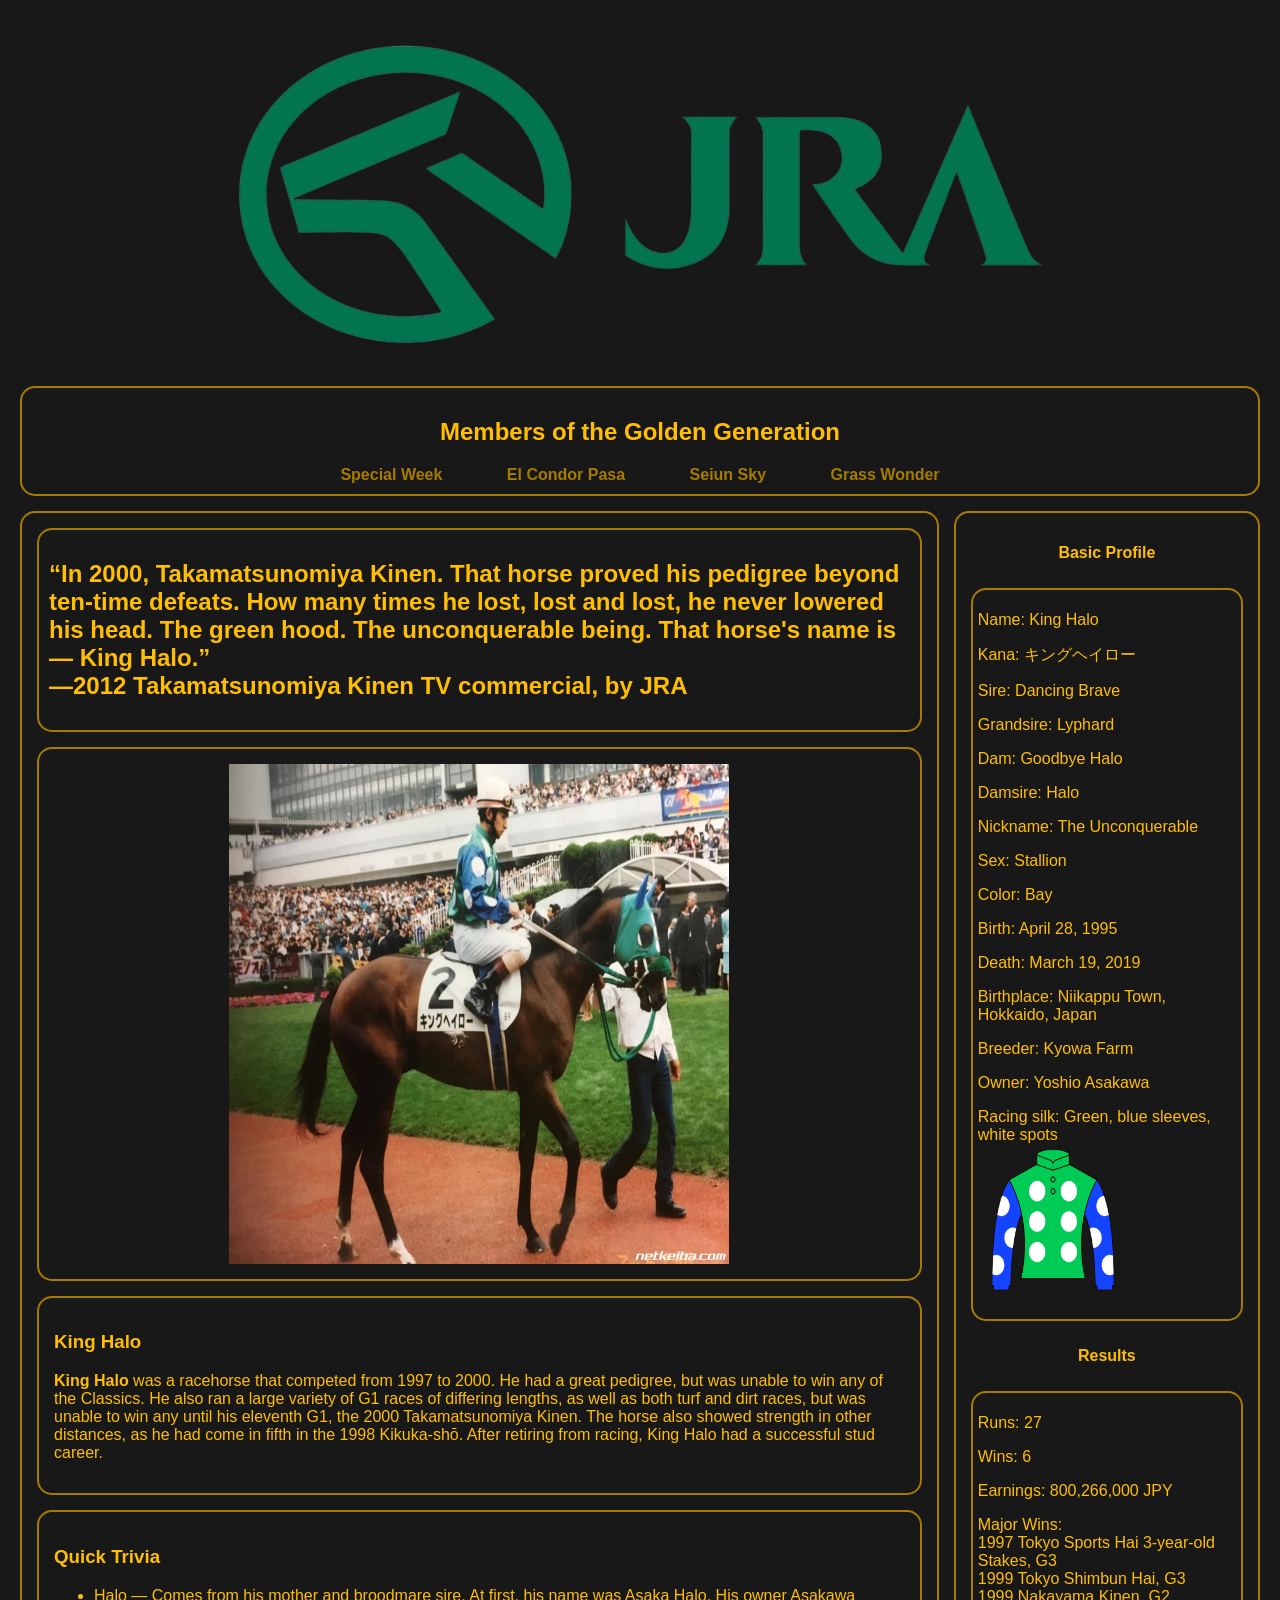
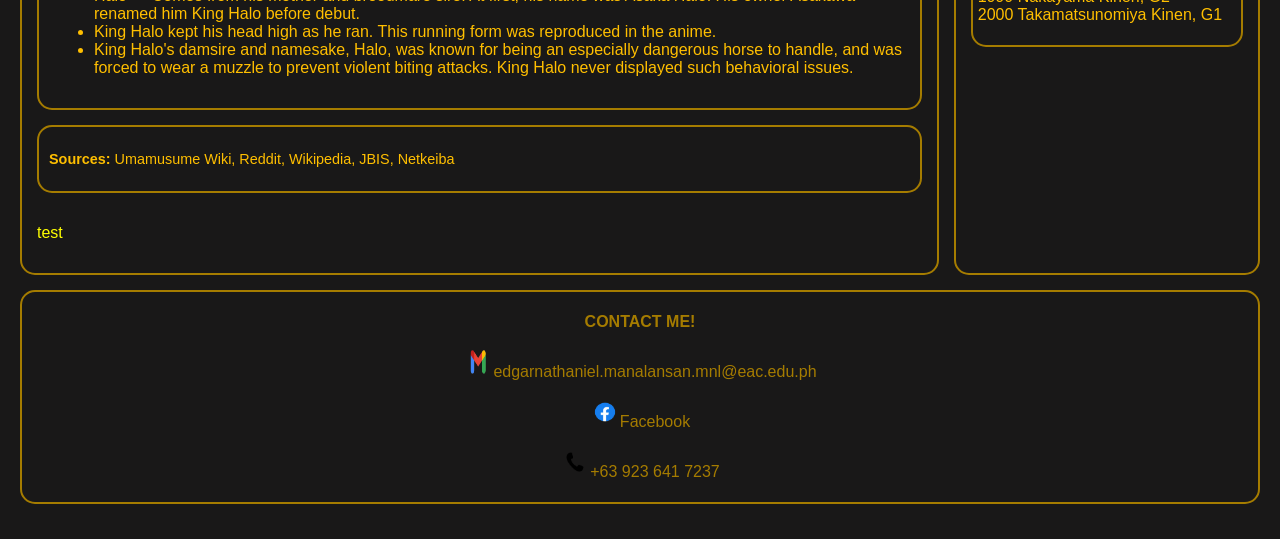
==== pages/king.html @ a5fe76d9 "Add files via upload" ====
<!DOCTYPE html>
<html lang="en">
<head>
    <meta charset="UTF-8">
    <meta name="viewport" content="width=device-width, initial-scale=1.0">
    <title>King Halo</title>
    <link rel="icon" href="../images/jra.png">
    <link rel="stylesheet" href="./csspage/king.css">
</head>
<body>

    <header class="main-header">
        <a href="page.html"><img id="logo" src="../images/jrafull.png" alt="JRA Logo"></a>
    </header>
    
    <nav class="main-nav">
        <h2>Members of the Golden Generation</h2>
        <a href="special.html">Special Week</a>
        <a href="pasa.html">El Condor Pasa</a>
        <a href="sky.html">Seiun Sky</a>
        <a href="grass.html">Grass Wonder</a>
    </nav>

    <main class="layout-container">
        
        <article class="content-area">
            <header>
                <h2>“In 2000, Takamatsunomiya Kinen. That horse proved his pedigree beyond ten-time defeats. How many times he lost, lost and lost, he never lowered his head. The green hood. The unconquerable being. That horse's name is ― King Halo.”
<br>―2012 Takamatsunomiya Kinen TV commercial, by JRA</h2>
            </header>
            <section>
                <img id="img" src="../images/IRL_King_Halo.webp" alt="King HAlo"  width="500" height="500">
            </section>
            
            <section>
                <h3>King Halo</h3>
                <p><strong>King Halo</strong> was a racehorse that competed from 1997 to 2000. He had a great pedigree, but was unable to win any of the Classics. He also ran a large variety of G1 races of differing lengths, as well as both turf and dirt races, but was unable to win any until his eleventh G1, the 2000 Takamatsunomiya Kinen. The horse also showed strength in other distances, as he had come in fifth in the 1998 Kikuka-shō. After retiring from racing, King Halo had a successful stud career.</p>
            </section>
            
            <section>
                <h3>Quick Trivia</h3>
                <ul> 
                    <li>Halo ― Comes from his mother and broodmare sire. At first, his name was Asaka Halo. His owner Asakawa renamed him King Halo before debut.</li>
                    <li>King Halo kept his head high as he ran. This running form was reproduced in the anime.</li> <li>King Halo's damsire and namesake, Halo, was known for being an especially dangerous horse to handle, and was forced to wear a muzzle to prevent violent biting attacks. King Halo never displayed such behavioral issues.</li>
                </ul>
            </section>
            
            <footer>
               <p><strong>Sources:</strong> Umamusume Wiki, Reddit, Wikipedia, JBIS, Netkeiba</p>
            </footer>

            <p style="color: yellow;">test</p>
        </article>

        <aside class="sidebar">
            <p class="aside-label">Basic Profile</p>
            
            <div class="aside-box">
                <p>Name: King Halo</p>
                <p>Kana: キングヘイロー</p>
                <p>Sire: Dancing Brave</p>
                <p>Grandsire: Lyphard</p>
                <p>Dam: Goodbye Halo</p>
                <p>Damsire: Halo</p>
                <p>Nickname: The Unconquerable</p>
                <p>Sex: Stallion</p>
                <p>Color: Bay</p>
                <p>Birth: April 28, 1995</p>
                <p>Death: March 19, 2019</p>
                <p>Birthplace: Niikappu Town, Hokkaido, Japan</p>
                <p>Breeder: Kyowa Farm</p>
                <p>Owner: Yoshio Asakawa</p>
                <p>Racing silk: Green, blue sleeves, white spots
                    <br><img src="../images/Asakawa-Y.webp" alt="Asakawa Racewwear" width="150" height="150">
                </p>


            </div>
            
            <p class="aside-label">Results</p>
            <div class="aside-box">
                <p>Runs: 27</p>
                <p>Wins: 6</p>
                <p>Earnings: 800,266,000 JPY</p>
                <p>Major Wins: <br>1997 Tokyo Sports Hai 3-year-old Stakes, G3 <br>1999 Tokyo Shimbun Hai, G3 <br>1999 Nakayama Kinen, G2 <br>2000 Takamatsunomiya Kinen, G1</p>
            </div>
        </aside>

    </main>

    <footer class="main-footer">
        <p><strong>CONTACT ME!</strong></p>
        <p><img src="../images/email.png" width="30" height="30">edgarnathaniel.manalansan.mnl@eac.edu.ph</p>
        <p><img src="../images/fb.png" width="30" height="30"><a id="foot" href="https://www.facebook.com/edgarnathaniel.manalansan/">Facebook</a></p>
        <p><img src="../images/cp.png" width="30" height="30">+63 923 641 7237</p>
    </footer>

</body>
</html>
---- pages/csspage/king.css ----
body {
    font-family: 'Segoe UI', Tahoma, Geneva, Verdana, sans-serif;
    margin: 0;
    padding: 20px;
    background-color: #191818;
    color: #FFBF00;
}


.layout-container {
    display: grid;
    grid-template-columns: 3fr 1fr; 
    gap: 15px;
    margin-bottom: 15px;
}


.main-header {
    padding: 20px;
    margin-bottom: 15px;
    text-align: center;
}

.main-footer {
    padding: 5px;
    margin-bottom: 15px;
    text-align: center;
    border: 2px solid #A57C00;
    border-radius: 15px;
    text-decoration: none;
    color: #A57C00;
}

#foot {
    text-decoration: none;
    color: #A57C00;
}


.main-nav {
    border: 2px solid #A57C00;
    padding: 10px;
    margin-bottom: 15px;
    text-align: center;
    border-radius: 15px
}

.main-nav a {
    margin:  30px;
    color: #A57C00;
    font-weight:bold;
    text-decoration: none;
}

a:hover {
    color: gold;
    font-size: 20px;
}

.content-area {
    border: 2px solid #A57C00;
    padding: 15px;
    display: flex;
    flex-direction: column;
    gap: 15px;
    border-radius: 15px;
}

section img {
    display: block;
    margin-left: auto;
    margin-right: auto;
}

#title {
text-align: center;
}

.content-area header {
    border: 2px solid #A57C00;
    padding: 10px;
    border-radius: 15px;
}


.content-area section {
    border: 2px solid #A57C00;
    padding: 15px;
    border-radius: 15px;
}


.content-area footer {
    border: 2px solid #A57C00;
    padding: 10px;
    font-size: 0.9em;
    border-radius: 15px;
}


.sidebar {
    border: 2px solid #A57C00;
    padding: 15px;
    display: flex;
    flex-direction: column;
    gap: 10px;
    border-radius: 15px;
}

.aside-label {
    text-align: center;
    font-weight: bold;
    color: #FFBF00;
}

.aside-box {
    border: 2px solid #A57C00;
    padding: 5px;
    border-radius: 15px;
}
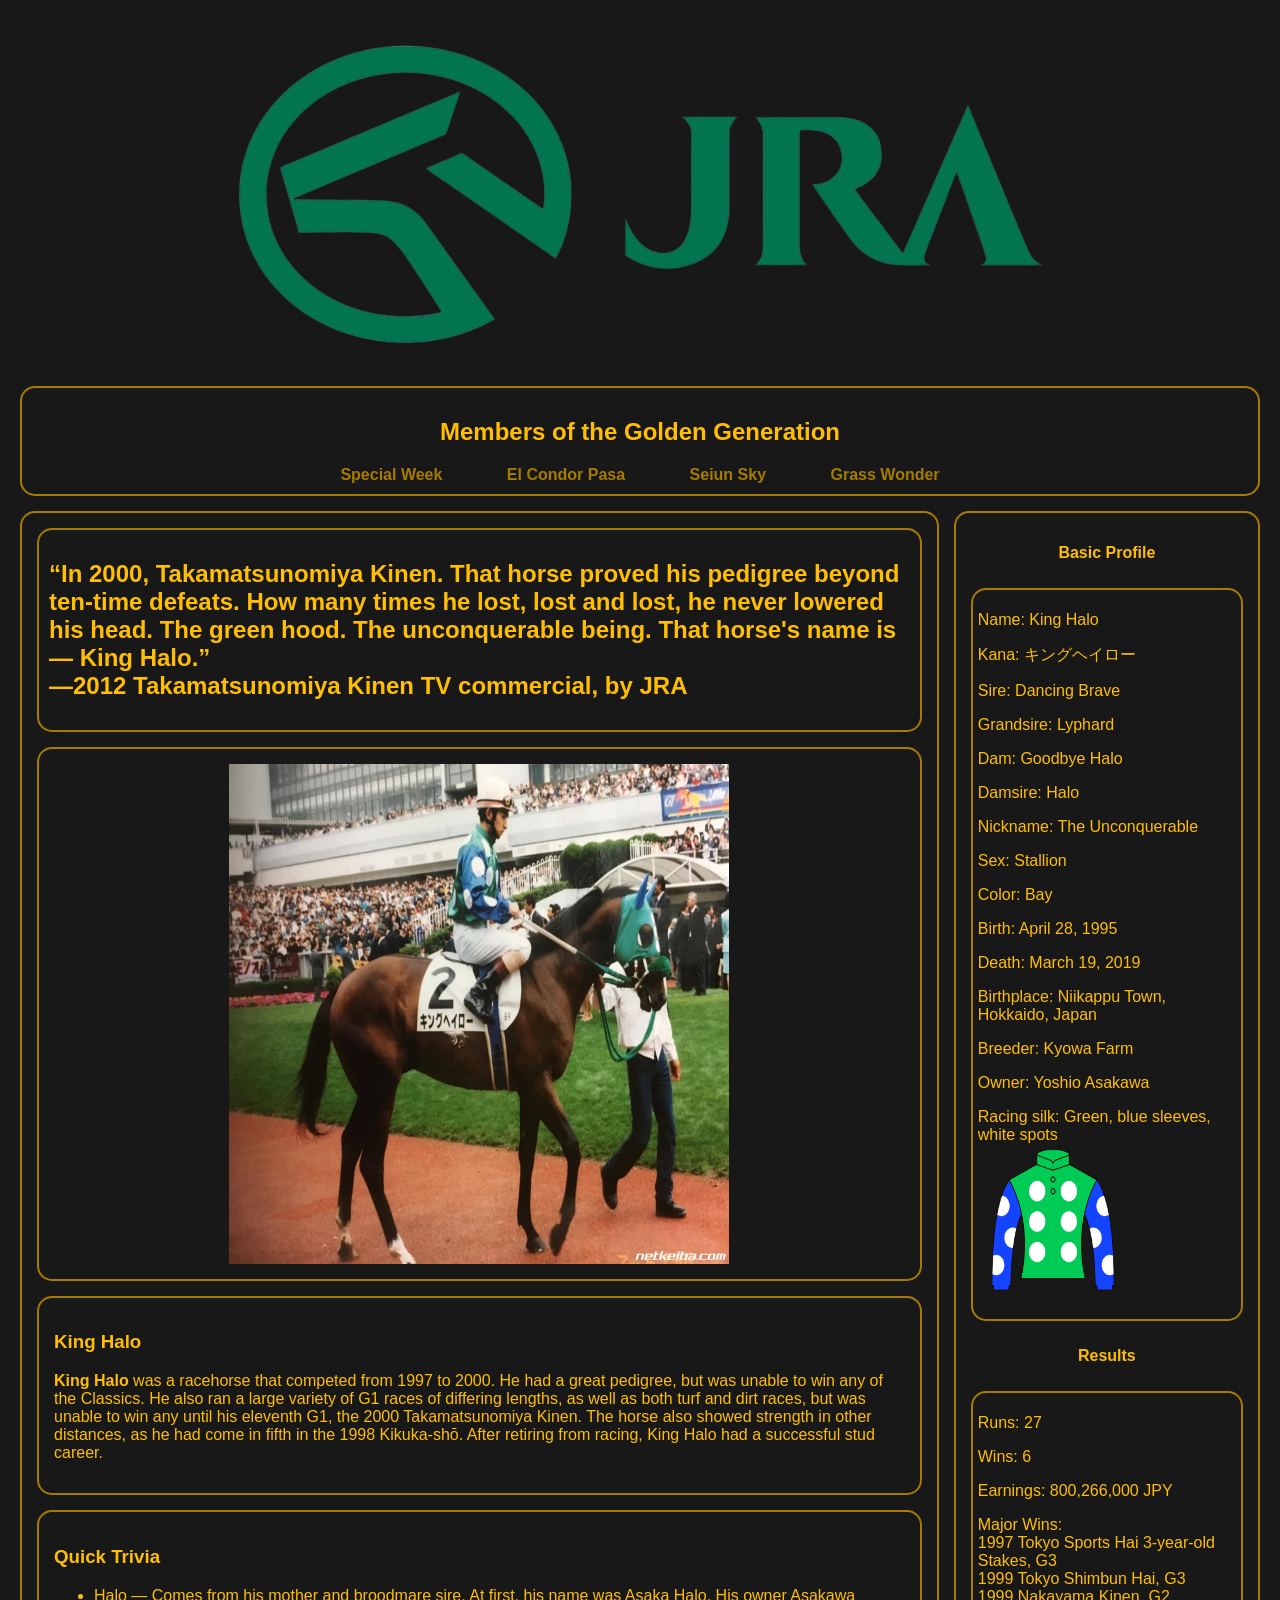
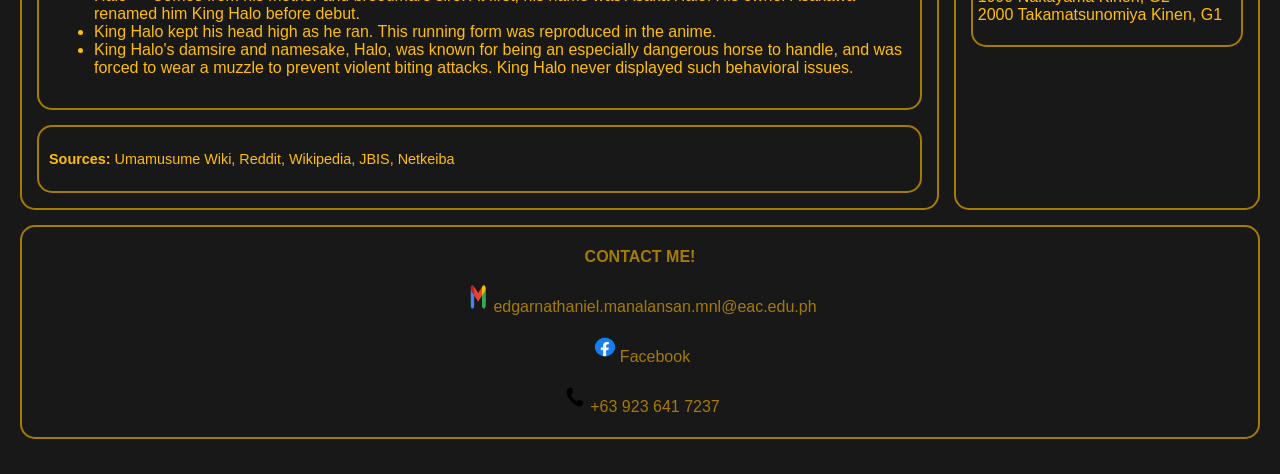
==== commit d989ac0a: "Update king.html" ====
--- a/pages/king.html
+++ b/pages/king.html
@@ -49,7 +49,6 @@
                <p><strong>Sources:</strong> Umamusume Wiki, Reddit, Wikipedia, JBIS, Netkeiba</p>
             </footer>
 
-            <p style="color: yellow;">test</p>
         </article>
 
         <aside class="sidebar">
@@ -96,4 +95,4 @@
     </footer>
 
 </body>
-</html>+</html>
